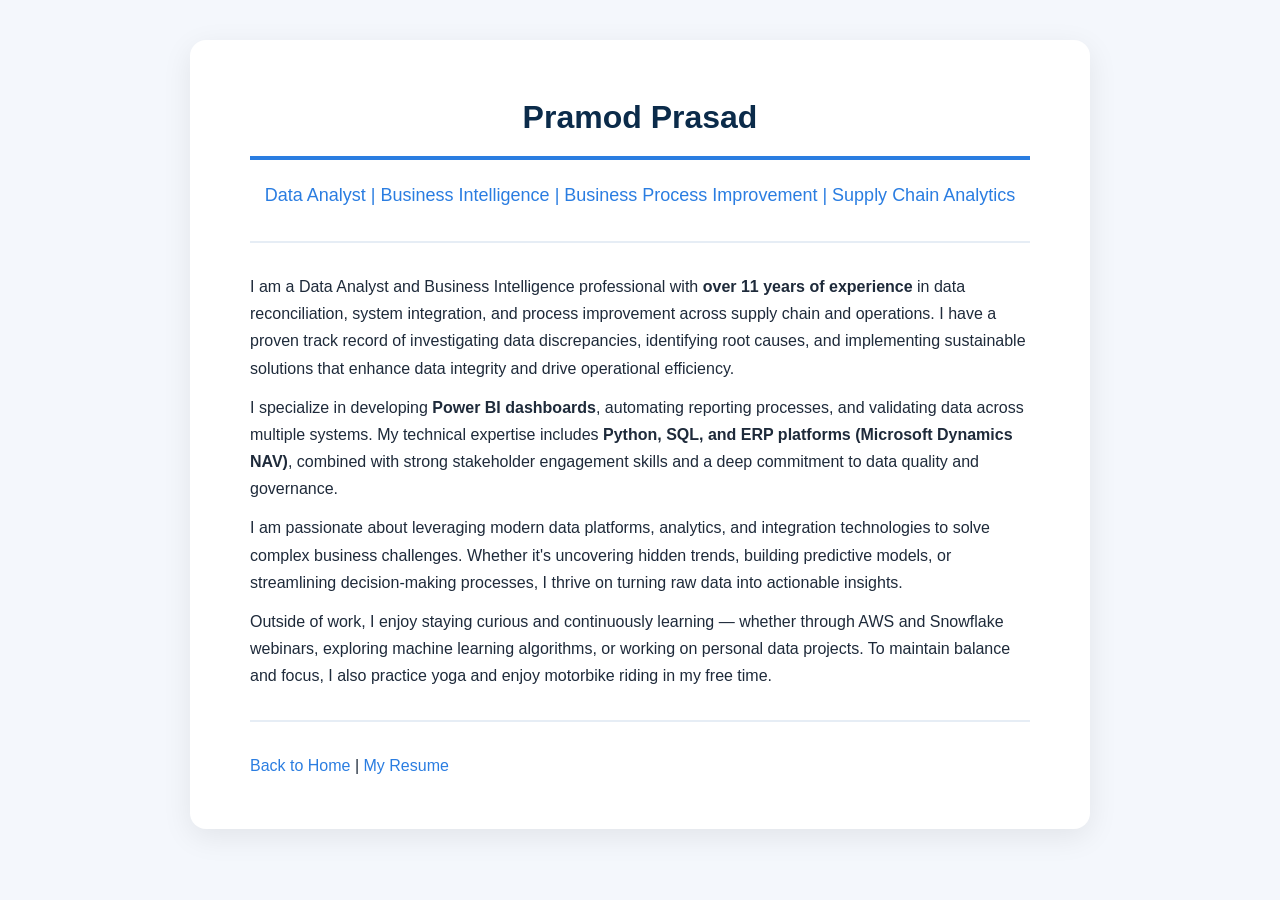
==== about.html @ 7ed05f38 "Update about.html" ====
<!DOCTYPE html>
<html>
<head>
    <title>About Pramod</title>
    <link rel="stylesheet" href="style.css">
</head>
<body>

<div class="container">

    <h1 style="text-align: center;">Pramod Prasad</h1>
    <p style="text-align: center; font-size: 18px; font-weight: 500; color: #2a7de1;">Data Analyst | Business Intelligence | Business Process Improvement | Supply Chain Analytics</p>

    <hr>

    <p>I am a Data Analyst and Business Intelligence professional with <strong>over 11 years of experience</strong> in data reconciliation, system integration, and process improvement across supply chain and operations. I have a proven track record of investigating data discrepancies, identifying root causes, and implementing sustainable solutions that enhance data integrity and drive operational efficiency.</p>

    <p>I specialize in developing <strong>Power BI dashboards</strong>, automating reporting processes, and validating data across multiple systems. My technical expertise includes <strong>Python, SQL, and ERP platforms (Microsoft Dynamics NAV)</strong>, combined with strong stakeholder engagement skills and a deep commitment to data quality and governance.</p>

    <p>I am passionate about leveraging modern data platforms, analytics, and integration technologies to solve complex business challenges. Whether it's uncovering hidden trends, building predictive models, or streamlining decision-making processes, I thrive on turning raw data into actionable insights.</p>

    <p>Outside of work, I enjoy staying curious and continuously learning — whether through AWS and Snowflake webinars, exploring machine learning algorithms, or working on personal data projects. To maintain balance and focus, I also practice yoga and enjoy motorbike riding in my free time.</p>

    <hr>

    <a href="index.html">Back to Home</a> | <a href="resume.html">My Resume</a>

</div>

</body>
</html>
---- style.css ----
/* ===== GLOBAL STYLES ===== */
* {
    margin: 0;
    padding: 0;
    box-sizing: border-box;
}

body {
    font-family: 'Segoe UI', Tahoma, Geneva, Verdana, sans-serif;
    background-color: #f4f7fc;
    color: #1e2a3a;
    line-height: 1.7;
    padding: 40px 20px;
}

/* ===== MAIN CONTAINER ===== */
.container {
    max-width: 900px;
    margin: 0 auto;
    background: white;
    padding: 50px 60px;
    border-radius: 16px;
    box-shadow: 0 8px 30px rgba(0, 0, 0, 0.08);
}

/* ===== HEADINGS ===== */
h1 {
    font-size: 32px;
    color: #0b2b4a;
    border-bottom: 4px solid #2a7de1;
    padding-bottom: 12px;
    margin-bottom: 20px;
    font-weight: 700;
}

h2 {
    font-size: 22px;
    color: #0b2b4a;
    margin-top: 30px;
    margin-bottom: 12px;
    font-weight: 600;
}

/* ===== TEXT & LINKS ===== */
p {
    margin-bottom: 12px;
}

a {
    color: #2a7de1;
    text-decoration: none;
    font-weight: 500;
}

a:hover {
    text-decoration: underline;
    color: #1a5bb5;
}

/* ===== LISTS ===== */
ul {
    margin: 10px 0 16px 25px;
}

li {
    margin-bottom: 6px;
}

/* ===== RESUME SPECIFICS ===== */
.job-title {
    font-weight: 700;
    color: #0b2b4a;
}

.company {
    font-weight: 600;
    color: #2a7de1;
}

.date {
    font-style: italic;
    color: #5a6f84;
    font-size: 0.95em;
}

hr {
    border: 0;
    border-top: 2px solid #e6edf5;
    margin: 30px 0;
}

/* ===== PROFILE PHOTO ===== */
.profile-photo {
    display: block;
    margin: 0 auto 20px auto;
    border-radius: 50%;
    width: 160px;
    height: 160px;
    object-fit: cover;
    border: 4px solid #2a7de1;
    box-shadow: 0 4px 12px rgba(42, 125, 225, 0.2);
}

/* ===== RESPONSIVE ===== */
@media (max-width: 600px) {
    body {
        padding: 20px 10px;
    }
    .container {
        padding: 30px 20px;
    }
    h1 {
        font-size: 26px;
    }
    h2 {
        font-size: 19px;
    }
}
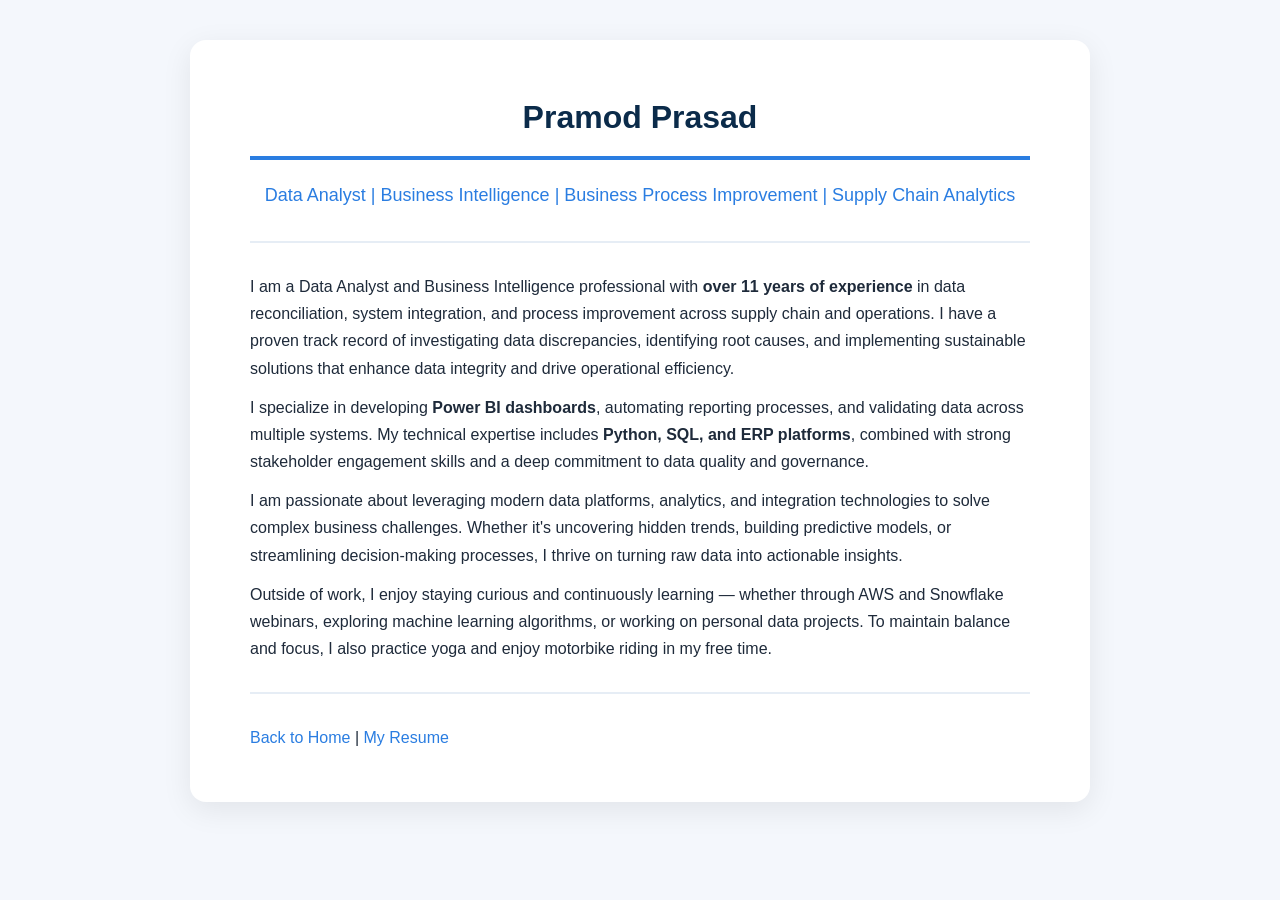
==== commit 16b6fd32: "Update about.html" ====
--- a/about.html
+++ b/about.html
@@ -15,7 +15,7 @@
 
     <p>I am a Data Analyst and Business Intelligence professional with <strong>over 11 years of experience</strong> in data reconciliation, system integration, and process improvement across supply chain and operations. I have a proven track record of investigating data discrepancies, identifying root causes, and implementing sustainable solutions that enhance data integrity and drive operational efficiency.</p>
 
-    <p>I specialize in developing <strong>Power BI dashboards</strong>, automating reporting processes, and validating data across multiple systems. My technical expertise includes <strong>Python, SQL, and ERP platforms (Microsoft Dynamics NAV)</strong>, combined with strong stakeholder engagement skills and a deep commitment to data quality and governance.</p>
+    <p>I specialize in developing <strong>Power BI dashboards</strong>, automating reporting processes, and validating data across multiple systems. My technical expertise includes <strong>Python, SQL, and ERP platforms</strong>, combined with strong stakeholder engagement skills and a deep commitment to data quality and governance.</p>
 
     <p>I am passionate about leveraging modern data platforms, analytics, and integration technologies to solve complex business challenges. Whether it's uncovering hidden trends, building predictive models, or streamlining decision-making processes, I thrive on turning raw data into actionable insights.</p>
 
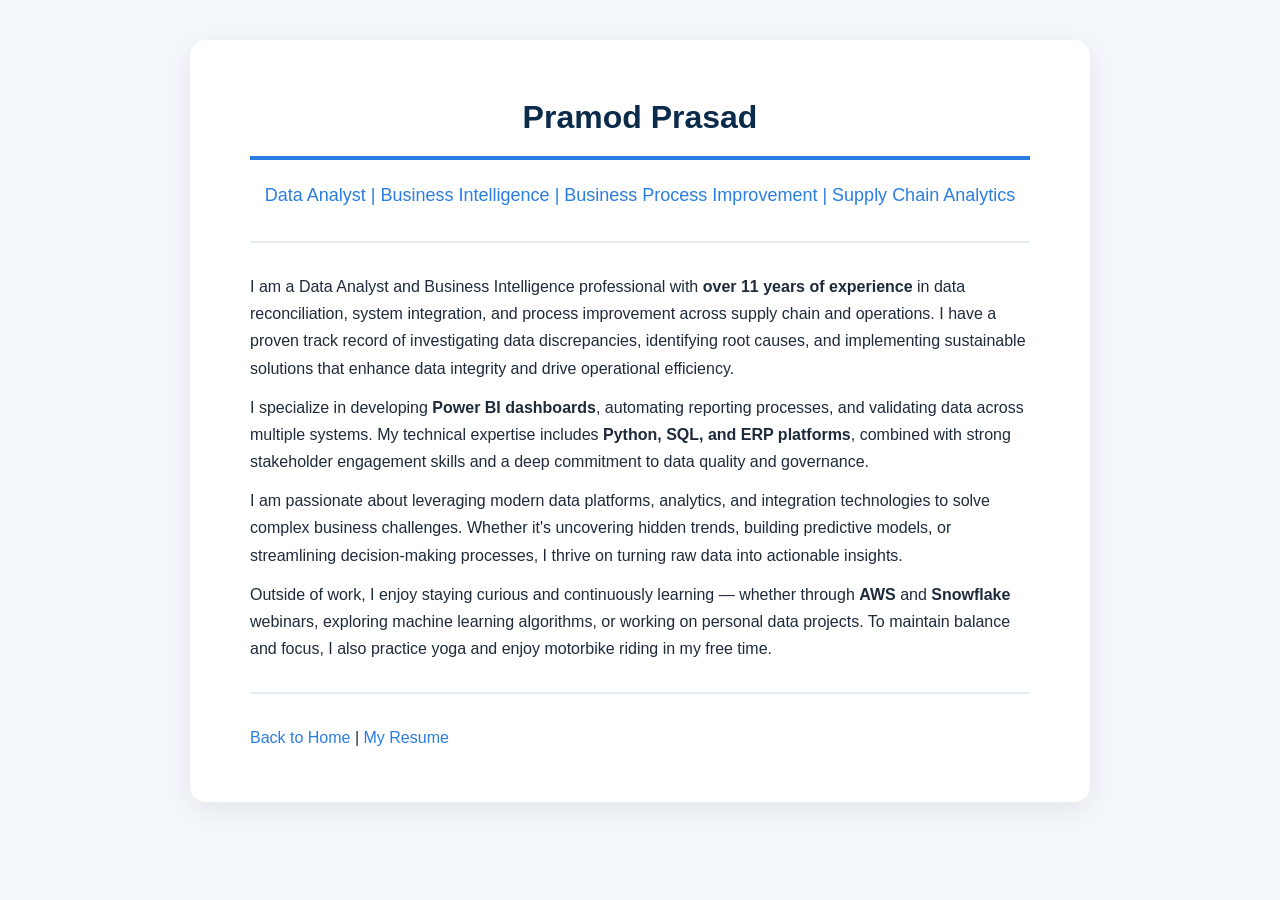
==== commit 14177deb: "Update about.html" ====
--- a/about.html
+++ b/about.html
@@ -19,7 +19,7 @@
 
     <p>I am passionate about leveraging modern data platforms, analytics, and integration technologies to solve complex business challenges. Whether it's uncovering hidden trends, building predictive models, or streamlining decision-making processes, I thrive on turning raw data into actionable insights.</p>
 
-    <p>Outside of work, I enjoy staying curious and continuously learning — whether through AWS and Snowflake webinars, exploring machine learning algorithms, or working on personal data projects. To maintain balance and focus, I also practice yoga and enjoy motorbike riding in my free time.</p>
+    <p>Outside of work, I enjoy staying curious and continuously learning — whether through <strong>AWS</strong> and <strong>Snowflake</strong> webinars, exploring machine learning algorithms, or working on personal data projects. To maintain balance and focus, I also practice yoga and enjoy motorbike riding in my free time.</p>
 
     <hr>
 
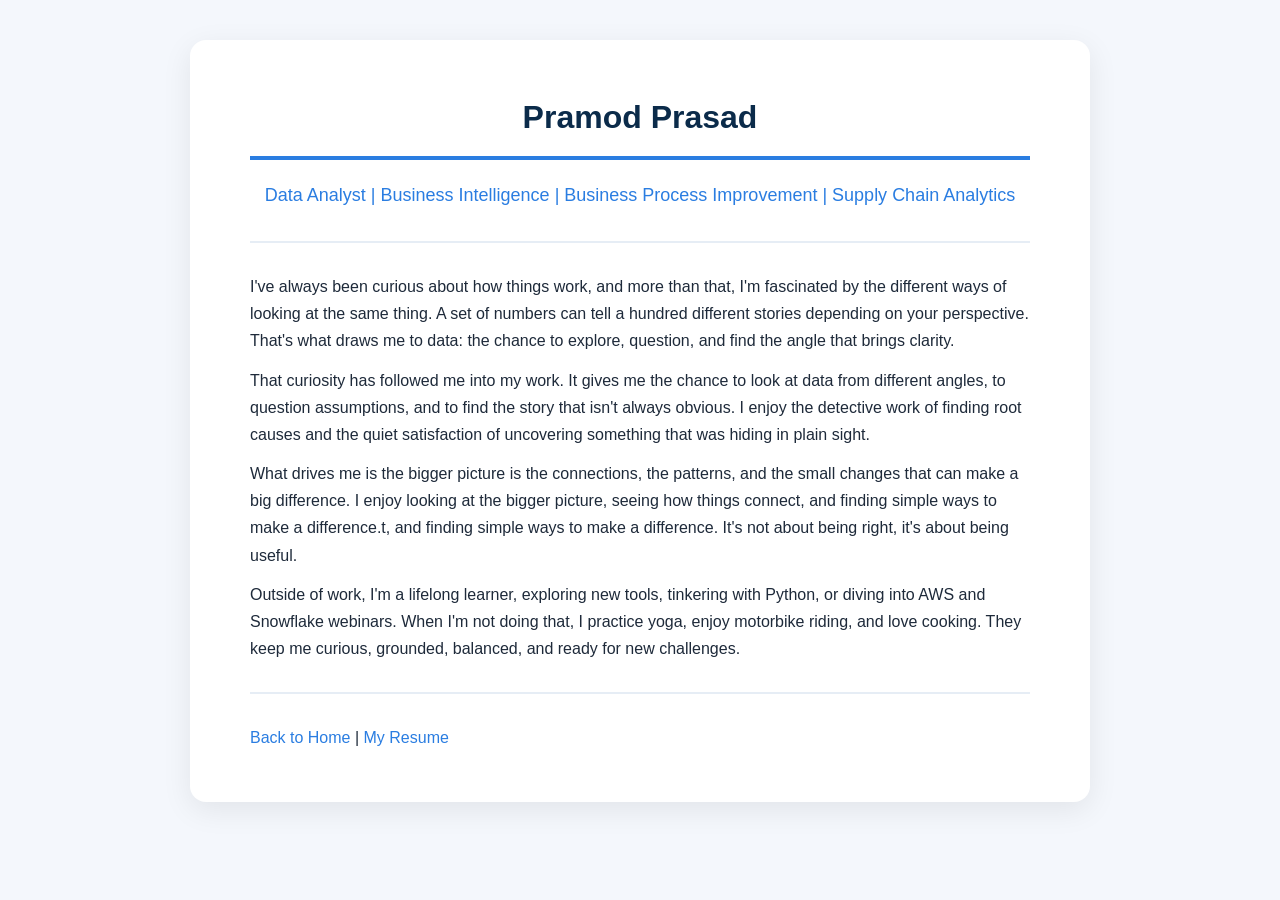
==== commit a1b14736: "Update about.html" ====
--- a/about.html
+++ b/about.html
@@ -13,13 +13,13 @@
 
     <hr>
 
-    <p>I am a Data Analyst and Business Intelligence professional with <strong>over 11 years of experience</strong> in data reconciliation, system integration, and process improvement across supply chain and operations. I have a proven track record of investigating data discrepancies, identifying root causes, and implementing sustainable solutions that enhance data integrity and drive operational efficiency.</p>
+    <p>I've always been curious about how things work, and more than that, I'm fascinated by the different ways of looking at the same thing. A set of numbers can tell a hundred different stories depending on your perspective. That's what draws me to data: the chance to explore, question, and find the angle that brings clarity.</p>
 
-    <p>I specialize in developing <strong>Power BI dashboards</strong>, automating reporting processes, and validating data across multiple systems. My technical expertise includes <strong>Python, SQL, and ERP platforms</strong>, combined with strong stakeholder engagement skills and a deep commitment to data quality and governance.</p>
+    <p>That curiosity has followed me into my work. It gives me the chance to look at data from different angles, to question assumptions, and to find the story that isn't always obvious. I enjoy the detective work of finding root causes and the quiet satisfaction of uncovering something that was hiding in plain sight.</p>
 
-    <p>I am passionate about leveraging modern data platforms, analytics, and integration technologies to solve complex business challenges. Whether it's uncovering hidden trends, building predictive models, or streamlining decision-making processes, I thrive on turning raw data into actionable insights.</p>
+    <p>What drives me is the bigger picture is the connections, the patterns, and the small changes that can make a big difference. I enjoy looking at the bigger picture, seeing how things connect, and finding simple ways to make a difference.t, and finding simple ways to make a difference. It's not about being right, it's about being useful.</p>
 
-    <p>Outside of work, I enjoy staying curious and continuously learning — whether through <strong>AWS</strong> and <strong>Snowflake</strong> webinars, exploring machine learning algorithms, or working on personal data projects. To maintain balance and focus, I also practice yoga and enjoy motorbike riding in my free time.</p>
+    <p>Outside of work, I'm a lifelong learner, exploring new tools, tinkering with Python, or diving into AWS and Snowflake webinars. When I'm not doing that, I practice yoga, enjoy motorbike riding, and love cooking. They keep me curious, grounded, balanced, and ready for new challenges.</p>
 
     <hr>
 
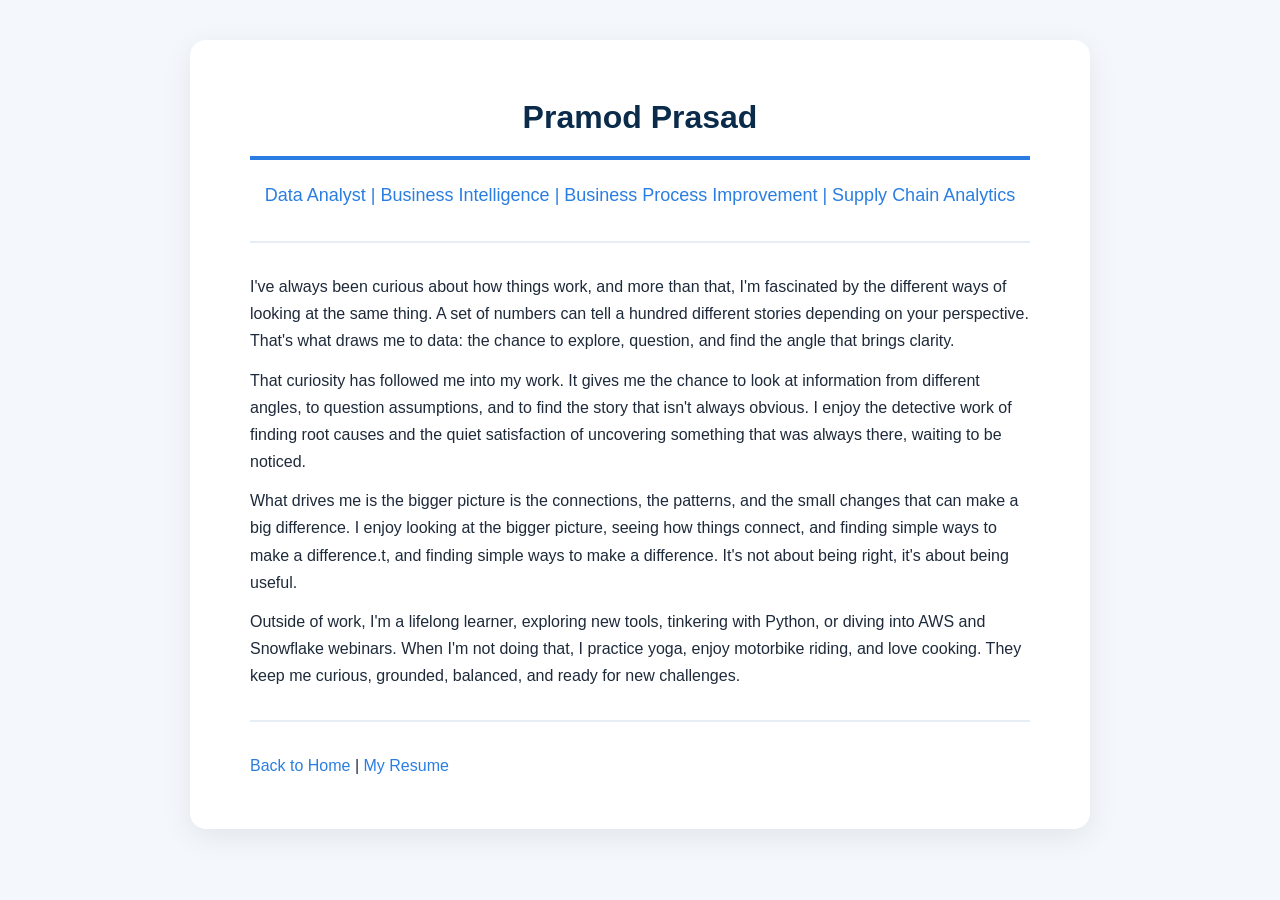
==== commit 34220e9a: "Update about.html" ====
--- a/about.html
+++ b/about.html
@@ -15,7 +15,7 @@
 
     <p>I've always been curious about how things work, and more than that, I'm fascinated by the different ways of looking at the same thing. A set of numbers can tell a hundred different stories depending on your perspective. That's what draws me to data: the chance to explore, question, and find the angle that brings clarity.</p>
 
-    <p>That curiosity has followed me into my work. It gives me the chance to look at data from different angles, to question assumptions, and to find the story that isn't always obvious. I enjoy the detective work of finding root causes and the quiet satisfaction of uncovering something that was hiding in plain sight.</p>
+    <p>That curiosity has followed me into my work. It gives me the chance to look at information from different angles, to question assumptions, and to find the story that isn't always obvious. I enjoy the detective work of finding root causes and the quiet satisfaction of uncovering something that was always there, waiting to be noticed.</p>
 
     <p>What drives me is the bigger picture is the connections, the patterns, and the small changes that can make a big difference. I enjoy looking at the bigger picture, seeing how things connect, and finding simple ways to make a difference.t, and finding simple ways to make a difference. It's not about being right, it's about being useful.</p>
 
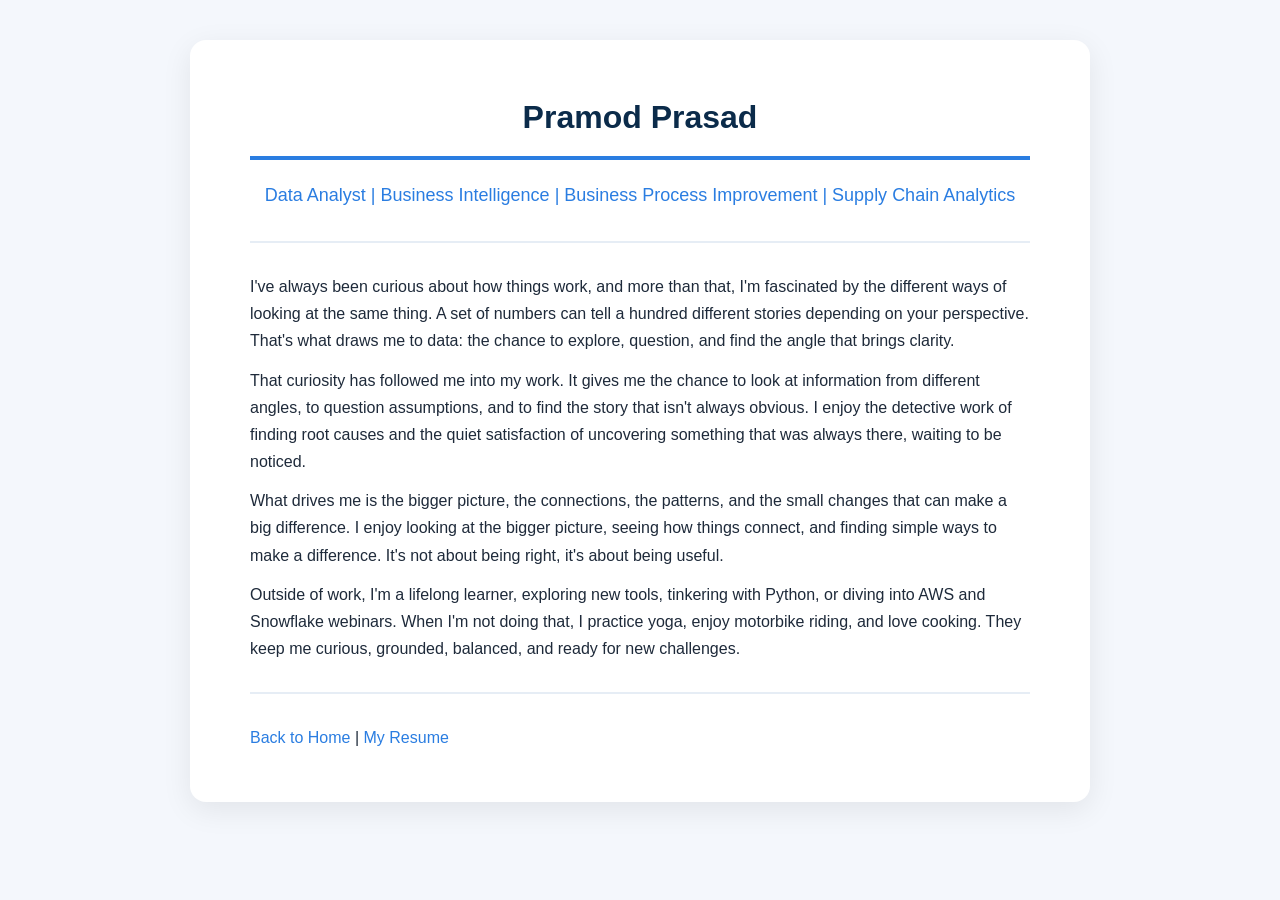
==== commit f484c24c: "Update about.html" ====
--- a/about.html
+++ b/about.html
@@ -17,7 +17,7 @@
 
     <p>That curiosity has followed me into my work. It gives me the chance to look at information from different angles, to question assumptions, and to find the story that isn't always obvious. I enjoy the detective work of finding root causes and the quiet satisfaction of uncovering something that was always there, waiting to be noticed.</p>
 
-    <p>What drives me is the bigger picture is the connections, the patterns, and the small changes that can make a big difference. I enjoy looking at the bigger picture, seeing how things connect, and finding simple ways to make a difference.t, and finding simple ways to make a difference. It's not about being right, it's about being useful.</p>
+    <p>What drives me is the bigger picture, the connections, the patterns, and the small changes that can make a big difference. I enjoy looking at the bigger picture, seeing how things connect, and finding simple ways to make a difference. It's not about being right, it's about being useful.</p>
 
     <p>Outside of work, I'm a lifelong learner, exploring new tools, tinkering with Python, or diving into AWS and Snowflake webinars. When I'm not doing that, I practice yoga, enjoy motorbike riding, and love cooking. They keep me curious, grounded, balanced, and ready for new challenges.</p>
 
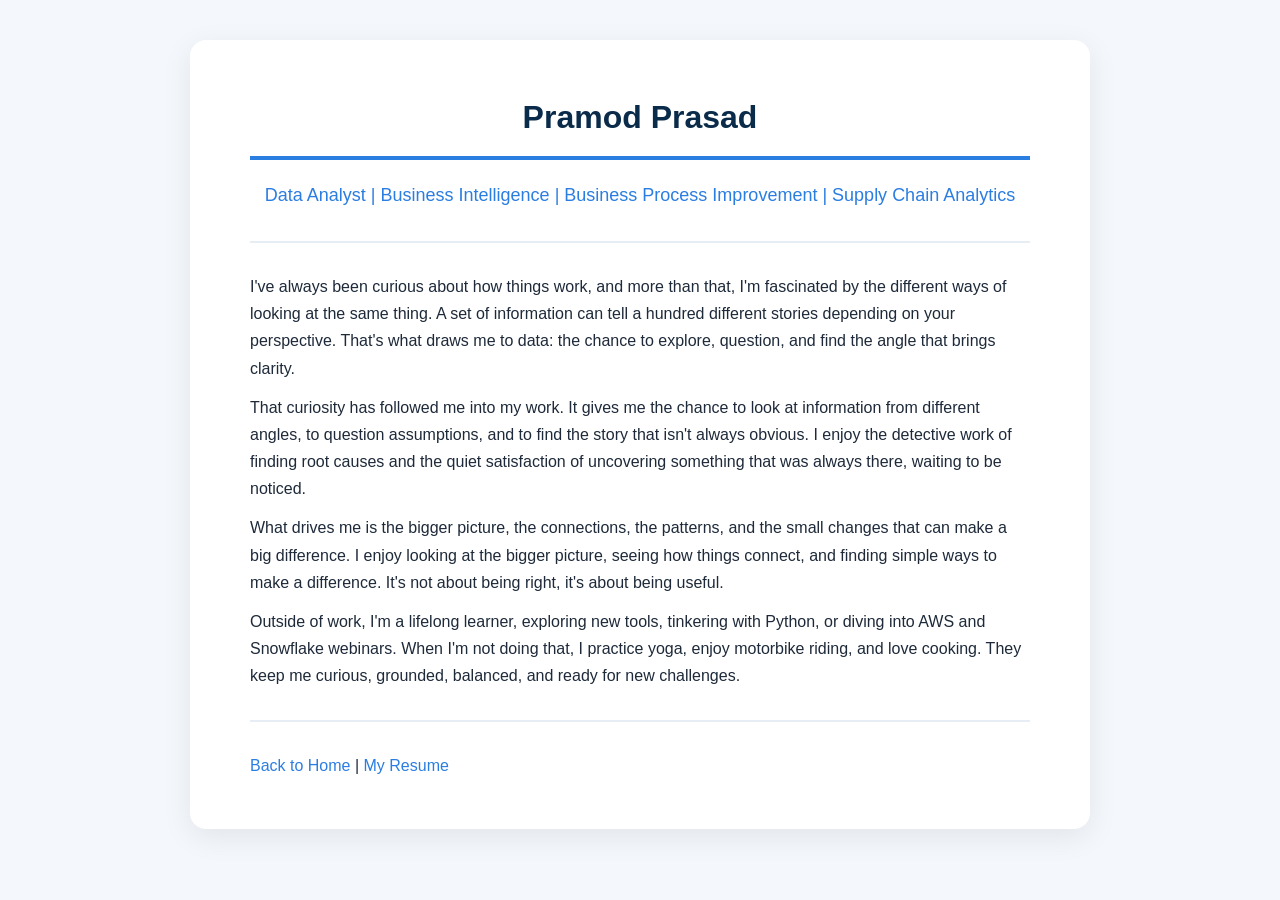
==== commit 4d445597: "Update about.html" ====
--- a/about.html
+++ b/about.html
@@ -13,7 +13,7 @@
 
     <hr>
 
-    <p>I've always been curious about how things work, and more than that, I'm fascinated by the different ways of looking at the same thing. A set of numbers can tell a hundred different stories depending on your perspective. That's what draws me to data: the chance to explore, question, and find the angle that brings clarity.</p>
+    <p>I've always been curious about how things work, and more than that, I'm fascinated by the different ways of looking at the same thing. A set of information can tell a hundred different stories depending on your perspective. That's what draws me to data: the chance to explore, question, and find the angle that brings clarity.</p>
 
     <p>That curiosity has followed me into my work. It gives me the chance to look at information from different angles, to question assumptions, and to find the story that isn't always obvious. I enjoy the detective work of finding root causes and the quiet satisfaction of uncovering something that was always there, waiting to be noticed.</p>
 
